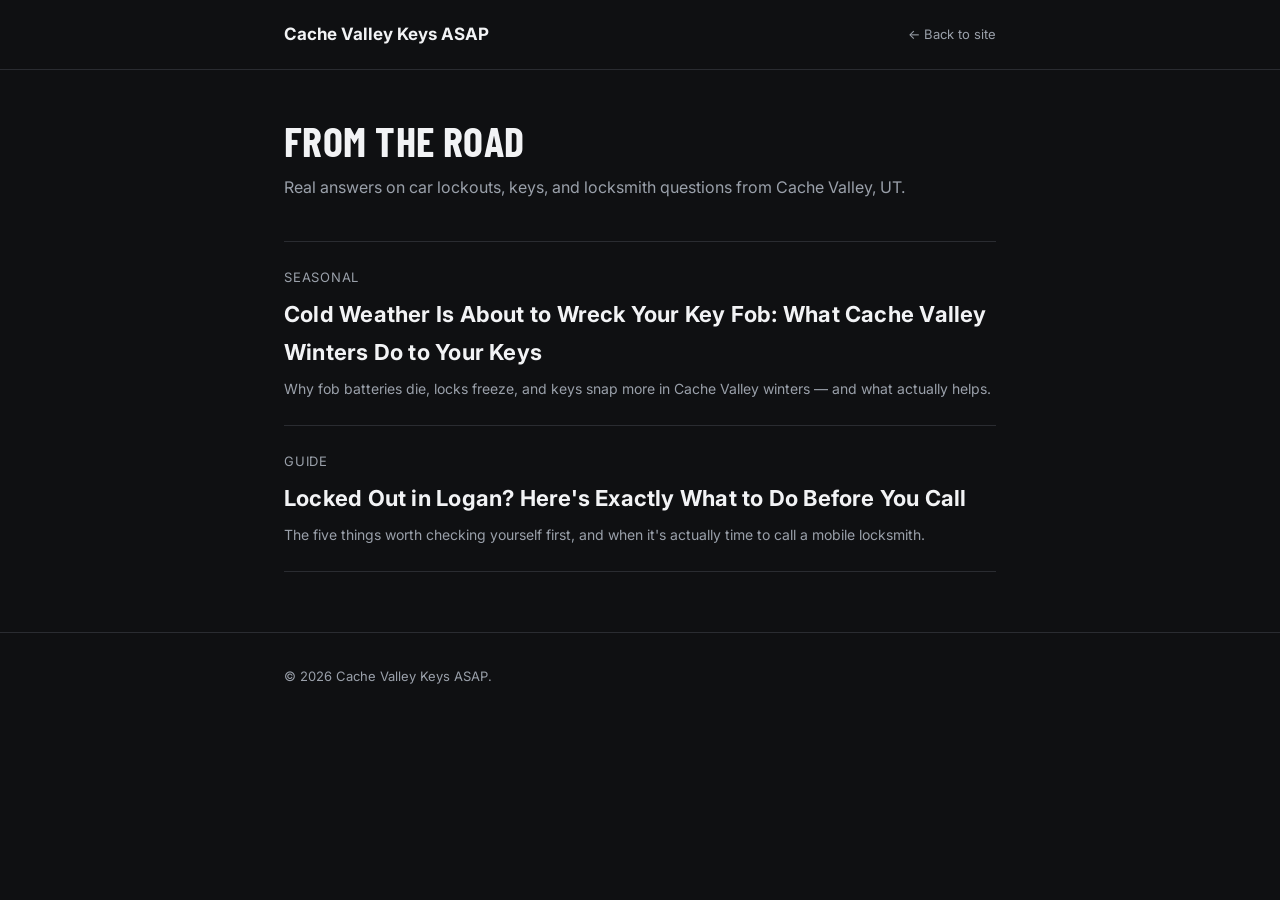
==== blog/index.html @ 6cb395da "Add files via upload" ====
<!doctype html>
<html lang="en">
<head>
<meta charset="UTF-8" />
<title>Blog | Cache Valley Keys ASAP</title>
<meta name="viewport" content="width=device-width, initial-scale=1.0" />
<meta name="description" content="Tips and answers on car lockouts, key programming, and automotive locksmith questions for Logan and Cache Valley, UT." />
<link rel="preconnect" href="https://fonts.googleapis.com" />
<link href="https://fonts.googleapis.com/css2?family=Barlow+Condensed:wght@700;800&family=Inter:wght@400;500;600&display=swap" rel="stylesheet" />
<link rel="stylesheet" href="style-include.css" />
</head>
<body>
<header>
  <div class="header-inner">
    <a class="brand-text" href="../index.html">Cache Valley Keys ASAP</a>
    <a class="back-link" href="../index.html">&larr; Back to site</a>
  </div>
</header>
<div class="container">
  <h1 class="post-title">From the Road</h1>
  <p style="color:var(--text-dim);margin-top:-20px;margin-bottom:40px;">Real answers on car lockouts, keys, and locksmith questions from Cache Valley, UT.</p>

  <ul class="post-list">
    <li>
      <a href="winter-key-fob-problems.html">
        <div class="post-meta">Seasonal</div>
        <h2>Cold Weather Is About to Wreck Your Key Fob: What Cache Valley Winters Do to Your Keys</h2>
        <p>Why fob batteries die, locks freeze, and keys snap more in Cache Valley winters — and what actually helps.</p>
      </a>
    </li>
    <li>
      <a href="locked-out-what-to-do-before-you-call.html">
        <div class="post-meta">Guide</div>
        <h2>Locked Out in Logan? Here's Exactly What to Do Before You Call</h2>
        <p>The five things worth checking yourself first, and when it's actually time to call a mobile locksmith.</p>
      </a>
    </li>
  </ul>
</div>
<footer><div class="container">&copy; <span id="year"></span> Cache Valley Keys ASAP.</div></footer>
<script>document.getElementById('year').textContent = new Date().getFullYear();</script>
</body>
</html>
---- blog/style-include.css ----
/* Shared blog styling — matches the main site's look. Linked from every post. */
:root{
  --bg:#0f1012; --bg-elev:#17181b; --line:#2a2c31; --text:#f2f3f5; --text-dim:#9aa0aa; --accent:#c9a04a;
}
*{box-sizing:border-box;}
body{margin:0;background:var(--bg);color:var(--text);font-family:'Inter',-apple-system,sans-serif;line-height:1.7;-webkit-font-smoothing:antialiased;}
h1,h2,h3,.brand{font-family:'Barlow Condensed','Oswald',Impact,sans-serif;text-transform:uppercase;letter-spacing:0.01em;}
a{color:var(--accent);}
.container{max-width:760px;margin:0 auto;padding:0 24px;}
header{border-bottom:1px solid var(--line);padding:20px 0;margin-bottom:48px;}
.header-inner{max-width:760px;margin:0 auto;padding:0 24px;display:flex;justify-content:space-between;align-items:center;}
.brand-text{font-weight:700;font-size:17px;text-decoration:none;color:var(--text);}
.back-link{font-size:13px;color:var(--text-dim);text-decoration:none;}
.post-meta{color:var(--text-dim);font-size:13px;margin-bottom:8px;text-transform:uppercase;letter-spacing:0.06em;}
h1.post-title{font-size:clamp(28px,5vw,42px);margin:0 0 32px;line-height:1.05;}
article p{font-size:16px;margin:0 0 20px;}
article h2{font-size:24px;margin:36px 0 14px;}
.post-list{list-style:none;padding:0;margin:0;border-top:1px solid var(--line);}
.post-list li{border-bottom:1px solid var(--line);padding:24px 0;}
.post-list a{text-decoration:none;color:var(--text);}
.post-list h2{margin:6px 0 6px;font-size:22px;text-transform:none;font-family:'Inter',sans-serif;font-weight:700;}
.post-list p{color:var(--text-dim);font-size:14px;margin:0;}
.cta{margin-top:56px;padding:28px;background:var(--bg-elev);border:1px solid var(--line);text-align:center;}
.cta a{display:inline-block;margin-top:12px;background:var(--accent);color:#161200;font-weight:700;padding:14px 26px;text-decoration:none;font-family:'Inter',sans-serif;}
footer{border-top:1px solid var(--line);margin-top:60px;padding:32px 0;color:var(--text-dim);font-size:13px;}
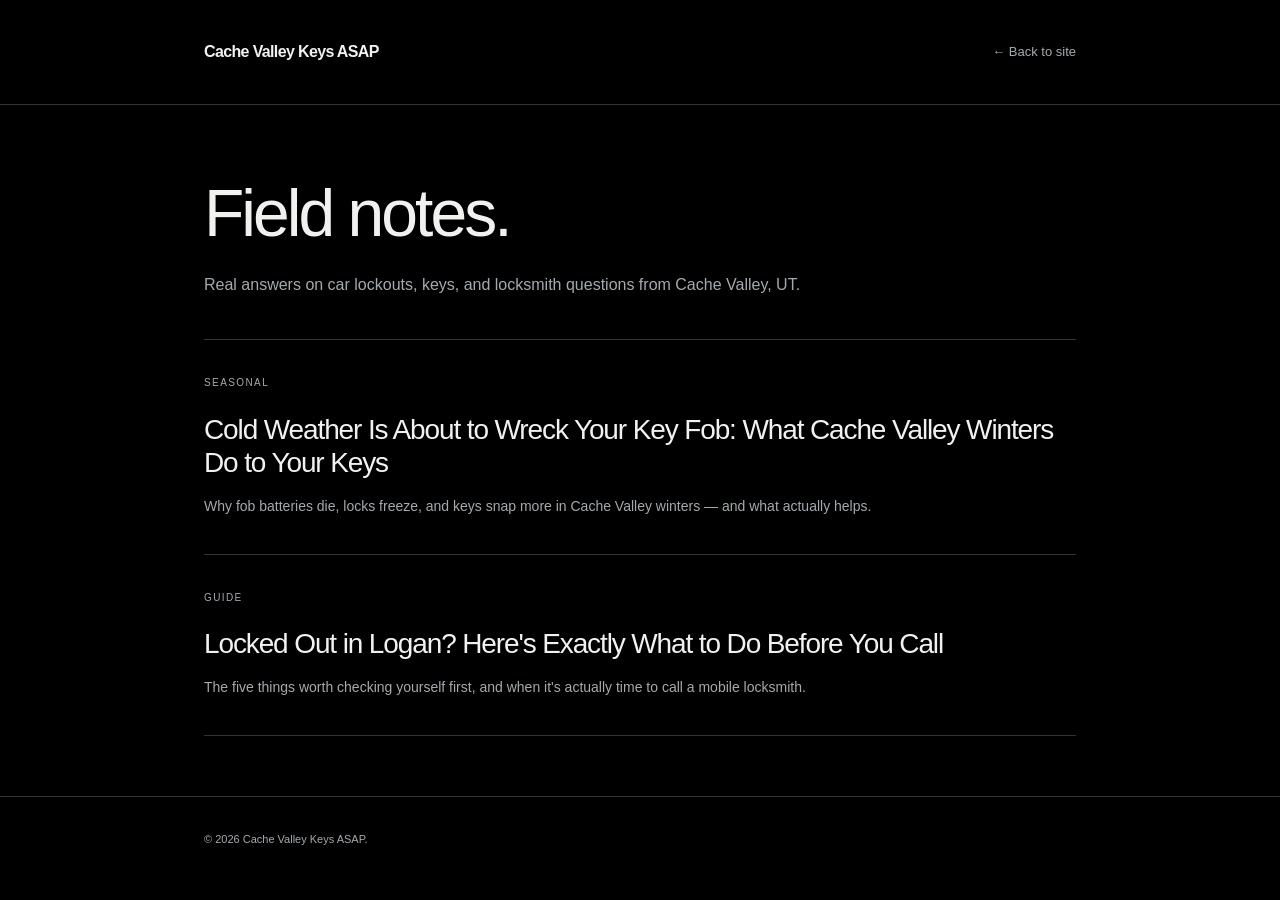
==== commit 1a1c5be5: "Add files via upload" ====
--- a/blog/index.html
+++ b/blog/index.html
@@ -1,43 +1,46 @@
-<!doctype html>
-<html lang="en">
-<head>
-<meta charset="UTF-8" />
-<title>Blog | Cache Valley Keys ASAP</title>
-<meta name="viewport" content="width=device-width, initial-scale=1.0" />
-<meta name="description" content="Tips and answers on car lockouts, key programming, and automotive locksmith questions for Logan and Cache Valley, UT." />
-<link rel="preconnect" href="https://fonts.googleapis.com" />
-<link href="https://fonts.googleapis.com/css2?family=Barlow+Condensed:wght@700;800&family=Inter:wght@400;500;600&display=swap" rel="stylesheet" />
-<link rel="stylesheet" href="style-include.css" />
-</head>
-<body>
-<header>
-  <div class="header-inner">
-    <a class="brand-text" href="../index.html">Cache Valley Keys ASAP</a>
-    <a class="back-link" href="../index.html">&larr; Back to site</a>
-  </div>
-</header>
-<div class="container">
-  <h1 class="post-title">From the Road</h1>
-  <p style="color:var(--text-dim);margin-top:-20px;margin-bottom:40px;">Real answers on car lockouts, keys, and locksmith questions from Cache Valley, UT.</p>
-
-  <ul class="post-list">
-    <li>
-      <a href="winter-key-fob-problems.html">
-        <div class="post-meta">Seasonal</div>
-        <h2>Cold Weather Is About to Wreck Your Key Fob: What Cache Valley Winters Do to Your Keys</h2>
-        <p>Why fob batteries die, locks freeze, and keys snap more in Cache Valley winters — and what actually helps.</p>
-      </a>
-    </li>
-    <li>
-      <a href="locked-out-what-to-do-before-you-call.html">
-        <div class="post-meta">Guide</div>
-        <h2>Locked Out in Logan? Here's Exactly What to Do Before You Call</h2>
-        <p>The five things worth checking yourself first, and when it's actually time to call a mobile locksmith.</p>
-      </a>
-    </li>
-  </ul>
-</div>
-<footer><div class="container">&copy; <span id="year"></span> Cache Valley Keys ASAP.</div></footer>
-<script>document.getElementById('year').textContent = new Date().getFullYear();</script>
-</body>
-</html>
+<!doctype html>
+<html lang="en">
+<head>
+<meta charset="UTF-8" />
+<title>Blog | Cache Valley Keys ASAP</title>
+<meta name="viewport" content="width=device-width, initial-scale=1.0" />
+<meta name="description" content="Tips and answers on car lockouts, key programming, and automotive locksmith questions for Logan and Cache Valley, UT." />
+<link rel="stylesheet" href="style-include.css" />
+<link rel="stylesheet" href="editorial.css">
+<link rel="icon" href="../assets/favicon.svg" type="image/svg+xml">
+<meta name="theme-color" content="#000000">
+<script src="../assets/config.js" defer></script>
+<script src="../assets/site.js" defer></script>
+</head>
+<body>
+<header>
+  <div class="header-inner">
+    <a class="brand-text" href="../index.html">Cache Valley Keys ASAP</a>
+    <a class="back-link" href="../index.html">&larr; Back to site</a>
+  </div>
+</header>
+<div class="container">
+  <h1 class="post-title">Field notes.</h1>
+  <p style="color:var(--text-dim);margin-top:-20px;margin-bottom:40px;">Real answers on car lockouts, keys, and locksmith questions from Cache Valley, UT.</p>
+
+  <ul class="post-list">
+    <li>
+      <a href="winter-key-fob-problems.html">
+        <div class="post-meta">Seasonal</div>
+        <h2>Cold Weather Is About to Wreck Your Key Fob: What Cache Valley Winters Do to Your Keys</h2>
+        <p>Why fob batteries die, locks freeze, and keys snap more in Cache Valley winters — and what actually helps.</p>
+      </a>
+    </li>
+    <li>
+      <a href="locked-out-what-to-do-before-you-call.html">
+        <div class="post-meta">Guide</div>
+        <h2>Locked Out in Logan? Here's Exactly What to Do Before You Call</h2>
+        <p>The five things worth checking yourself first, and when it's actually time to call a mobile locksmith.</p>
+      </a>
+    </li>
+  </ul>
+</div>
+<footer><div class="container">&copy; <span id="year"></span> Cache Valley Keys ASAP.</div></footer>
+<script>document.getElementById('year').textContent = new Date().getFullYear();</script>
+</body>
+</html>
--- a/blog/editorial.css
+++ b/blog/editorial.css
@@ -0,0 +1,23 @@
+/* Shared visual refresh; article copy is retained. */
+:root{color-scheme:dark;--bg:#000;--bg-elev:#101213;--line:#303436;--text:#f1f2ef;--text-dim:#a3aaae;--accent:#e3e6e5}
+body{font-family:Arial,Helvetica,sans-serif;line-height:1.85}
+h1,h2,h3,.brand{font-family:Arial,Helvetica,sans-serif;text-transform:none;letter-spacing:-.045em;font-weight:500}
+.container,.header-inner{max-width:920px}
+header{padding:28px 0;margin-bottom:74px;background:#000}
+.brand-text{font-size:16px;letter-spacing:-.04em;font-weight:600;line-height:1.3}
+.back-link{padding:12px 0 12px 20px;white-space:nowrap}
+h1.post-title{font-size:clamp(38px,5.5vw,66px);line-height:1.04;margin:0 0 42px}
+.post-meta{font-size:10px;letter-spacing:.14em;margin-bottom:20px}
+article{max-width:760px;margin:auto}
+article p{color:#bec3c5;line-height:1.9;font-size:16px}
+article h2{font-size:28px;line-height:1.25;margin-top:46px;color:#f1f2ef}
+.post-list li{padding:34px 0}
+.post-list h2{font-family:Arial,Helvetica,sans-serif;font-weight:500;font-size:28px;letter-spacing:-.04em;line-height:1.2;margin-bottom:14px}
+.post-list a:hover h2{color:#adb5ba}
+.post-list p{font-size:14px}
+.cta{padding:34px;text-align:left;border:1px solid var(--line)}
+.cta p{font-family:Arial,Helvetica,sans-serif!important;text-transform:none!important;font-weight:500!important;letter-spacing:-.02em}
+.cta a{font-family:Arial,Helvetica,sans-serif;background:#edf0ec;color:#111;font-size:13px;border-radius:2px}
+a:focus-visible{outline:2px solid #fff;outline-offset:5px}
+footer{font-size:11px;padding:32px 0}
+@media(max-width:600px){header{margin-bottom:44px}.header-inner{gap:18px}.brand-text{font-size:14px;max-width:150px}.back-link{font-size:11px}.container,.header-inner{padding-inline:20px}article p{font-size:15px}.post-list h2{font-size:25px}.cta{padding:24px}h1.post-title{font-size:38px}}
